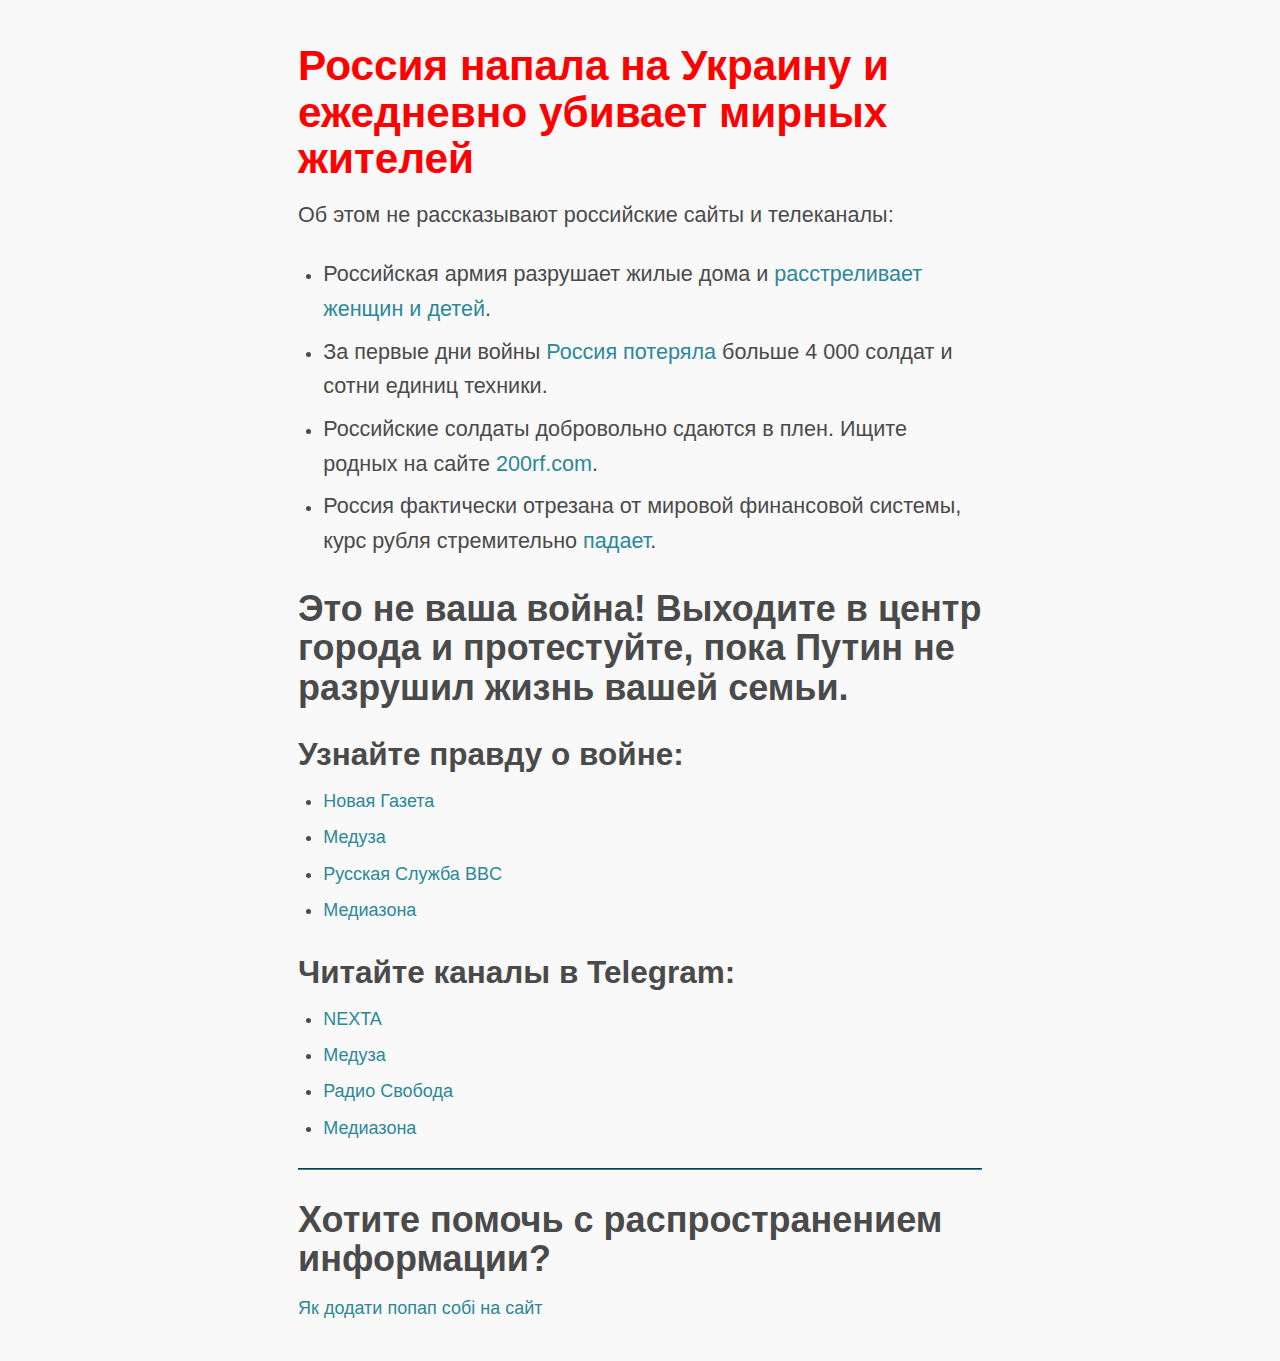
==== index.html @ 3b5819ab "howto" ====
<!doctype html>
<html>
<head>
  <meta charset="utf-8">
  <meta name="viewport" content="width=device-width, initial-scale=1">
  <title>Россия - убийца</title>

  <link rel="stylesheet" type="text/css" href="static/sakura.css">
</head>
<body>
  <main>
  <h1 class="red">Россия напала на Украину и ежедневно убивает мирных жителей</h1>

  <p><big>Об этом не рассказывают российские сайты и телеканалы:</big></p>
  <ul>
    <li id="https-www-pravda-com-ua-rus-news-2022-02-27-7326619"><big>Российская армия разрушает жилые дома и <a href="https://www.pravda.com.ua/rus/news/2022/02/27/7326619/">расстреливает женщин и детей</a>.</big></li>
    <li id="-https-ru-krymr-com-a-rossiya-ukraina-voyna-minoborony-rossii-poteri-ubitiye-rossiyskiye-soldaty-31726793-html-4-000-"><big>За первые дни войны <a href="https://ru.krymr.com/a/rossiya-ukraina-voyna-minoborony-rossii-poteri-ubitiye-rossiyskiye-soldaty/31726793.html">Россия потеряла</a> больше 4 000 солдат и сотни единиц техники.</big></li>
    <li id="-200rf-com-https-200rf-com-"><big>Российские солдаты добровольно сдаются в плен. Ищите родных на сайте <a href="https://200rf.com">200rf.com</a>.</big></li>
    <li id="-https-www-bbc-com-russian-news-60531329-"><big>Россия фактически отрезана от мировой финансовой системы, курс рубля стремительно <a href="https://www.bbc.com/russian/news-60531329">падает</a>.</big></li>
  </ul>

  <h2>Это не ваша война! Выходите в центр города и протестуйте, пока Путин не разрушил жизнь вашей семьи.</h2>

  <h3 id="-https-novayagazeta-ru-https-meduza-io-bbc-https-www-bbc-com-russian-https-zona-media-">Узнайте правду о войне:</h3>
  <ul>
    <li><a href="https://novayagazeta.ru/">Новая Газета</a></li>
    <li><a href="https://meduza.io/">Медуза</a></li>
    <li><a href="https://www.bbc.com/russian">Русская Служба BBC</a></li>
    <li><a href="https://zona.media/">Медиазона</a></li>
  </ul>

  <h3 id="-telegram-nexta-https-t-me-nexta_live-https-t-me-meduzalive-https-t-me-radiosvoboda-https-t-me-mediazzzona-">Читайте каналы в Telegram:</h3>
  <ul>
    <li><a href="https://t.me/nexta_live">NEXTA</a></li>
    <li><a href="https://t.me/meduzalive">Медуза</a></li>
    <li><a href="https://t.me/radiosvoboda">Радио Свобода</a></li>
    <li><a href="https://t.me/mediazzzona">Медиазона</a></li>
  </ul>

  <hr>

  <h2>Хотите помочь с распространением информации?</h2>
  <p><a href="/howto">Як додати попап собі на сайт</a></p>
  </main>
</body>
</html>
---- static/sakura.css ----
/* Sakura.css v1.3.0
 * ================
 * Minimal css theme.
 * Project: https://github.com/oxalorg/sakura/
 */
/* Body */
html {
  font-size: 62.5%;
  font-family: -apple-system, BlinkMacSystemFont, "Segoe UI", Roboto, "Helvetica Neue", Arial, "Noto Sans", sans-serif; }

body {
  font-size: 1.8rem;
  line-height: 1.618;
  max-width: 38em;
  margin: auto;
  color: #4a4a4a;
  background-color: #f9f9f9;
  padding: 13px; }

@media (max-width: 684px) {
  body {
    font-size: 1.53rem; } }

@media (max-width: 382px) {
  body {
    font-size: 1.35rem; } }

h1, h2, h3, h4, h5, h6 {
  line-height: 1.1;
  font-family: -apple-system, BlinkMacSystemFont, "Segoe UI", Roboto, "Helvetica Neue", Arial, "Noto Sans", sans-serif;
  font-weight: 700;
  margin-top: 3rem;
  margin-bottom: 1.5rem;
  overflow-wrap: break-word;
  word-wrap: break-word;
  -ms-word-break: break-all;
  word-break: break-word;
  -ms-hyphens: auto;
  -moz-hyphens: auto;
  -webkit-hyphens: auto;
  hyphens: auto; }

h1 {
  font-size: 2.35em; }

h2 {
  font-size: 2.00em; }

h3 {
  font-size: 1.75em; }

h4 {
  font-size: 1.5em; }

h5 {
  font-size: 1.25em; }

h6 {
  font-size: 1em; }

p {
  margin-top: 0px;
  margin-bottom: 2.5rem; }

small, sub, sup {
  font-size: 75%; }

hr {
  border-color: #2c8898; }

a {
  text-decoration: none;
  color: #2c8898; }
  a:hover {
    color: #982c61;
    border-bottom: 2px solid #4a4a4a; }

ul {
  padding-left: 1.4em;
  margin-top: 0px;
  margin-bottom: 2.5rem; }

li {
  margin-bottom: 0.4em; }

blockquote {
  margin-left: 0px;
  margin-right: 0px;
  padding-left: 1em;
  padding-top: 0.8em;
  padding-bottom: 0.8em;
  padding-right: 0.8em;
  border-left: 5px solid #2c8898;
  margin-bottom: 2.5rem;
  background-color: #f1f1f1; }

blockquote p {
  margin-bottom: 0; }

img {
  height: auto;
  max-width: 100%;
  margin-top: 0px;
  margin-bottom: 2.5rem; }

/* Pre and Code */
pre {
  background-color: #f1f1f1;
  display: block;
  padding: 1em;
  overflow-x: auto;
  margin-top: 0px;
  margin-bottom: 2.5rem; }

code {
  font-size: 0.9em;
  padding: 0 0.5em;
  background-color: #f1f1f1;
  white-space: pre-wrap; }

pre > code {
  padding: 0;
  background-color: transparent;
  white-space: pre; }

/* Tables */
table {
  text-align: justify;
  width: 100%;
  border-collapse: collapse; }

td, th {
  padding: 0.5em;
  border-bottom: 1px solid #f1f1f1; }

/* Buttons, forms and input */
input, textarea {
  border: 1px solid #4a4a4a; }
  input:focus, textarea:focus {
    border: 1px solid #2c8898; }

textarea {
  width: 100%; }

.button, button, input[type="submit"], input[type="reset"], input[type="button"] {
  display: inline-block;
  padding: 5px 10px;
  text-align: center;
  text-decoration: none;
  white-space: nowrap;
  background-color: #2c8898;
  color: #f9f9f9;
  border-radius: 1px;
  border: 1px solid #2c8898;
  cursor: pointer;
  box-sizing: border-box; }
  .button[disabled], button[disabled], input[type="submit"][disabled], input[type="reset"][disabled], input[type="button"][disabled] {
    cursor: default;
    opacity: .5; }
  .button:focus:enabled, .button:hover:enabled, button:focus:enabled, button:hover:enabled, input[type="submit"]:focus:enabled, input[type="submit"]:hover:enabled, input[type="reset"]:focus:enabled, input[type="reset"]:hover:enabled, input[type="button"]:focus:enabled, input[type="button"]:hover:enabled {
    background-color: #982c61;
    border-color: #982c61;
    color: #f9f9f9;
    outline: 0; }

textarea, select, input[type] {
  color: #4a4a4a;
  padding: 6px 10px;
  /* The 6px vertically centers text on FF, ignored by Webkit */
  margin-bottom: 10px;
  background-color: #f1f1f1;
  border: 1px solid #f1f1f1;
  border-radius: 4px;
  box-shadow: none;
  box-sizing: border-box; }
  textarea:focus, select:focus, input[type]:focus {
    border: 1px solid #2c8898;
    outline: 0; }

input[type="checkbox"]:focus {
  outline: 1px dotted #2c8898; }

label, legend, fieldset {
  display: block;
  margin-bottom: .5rem;
  font-weight: 600; }

/* ------------------------------ */

.red { color: red; }
.center {
  margin: 0 auto;
  text-align: center;
}
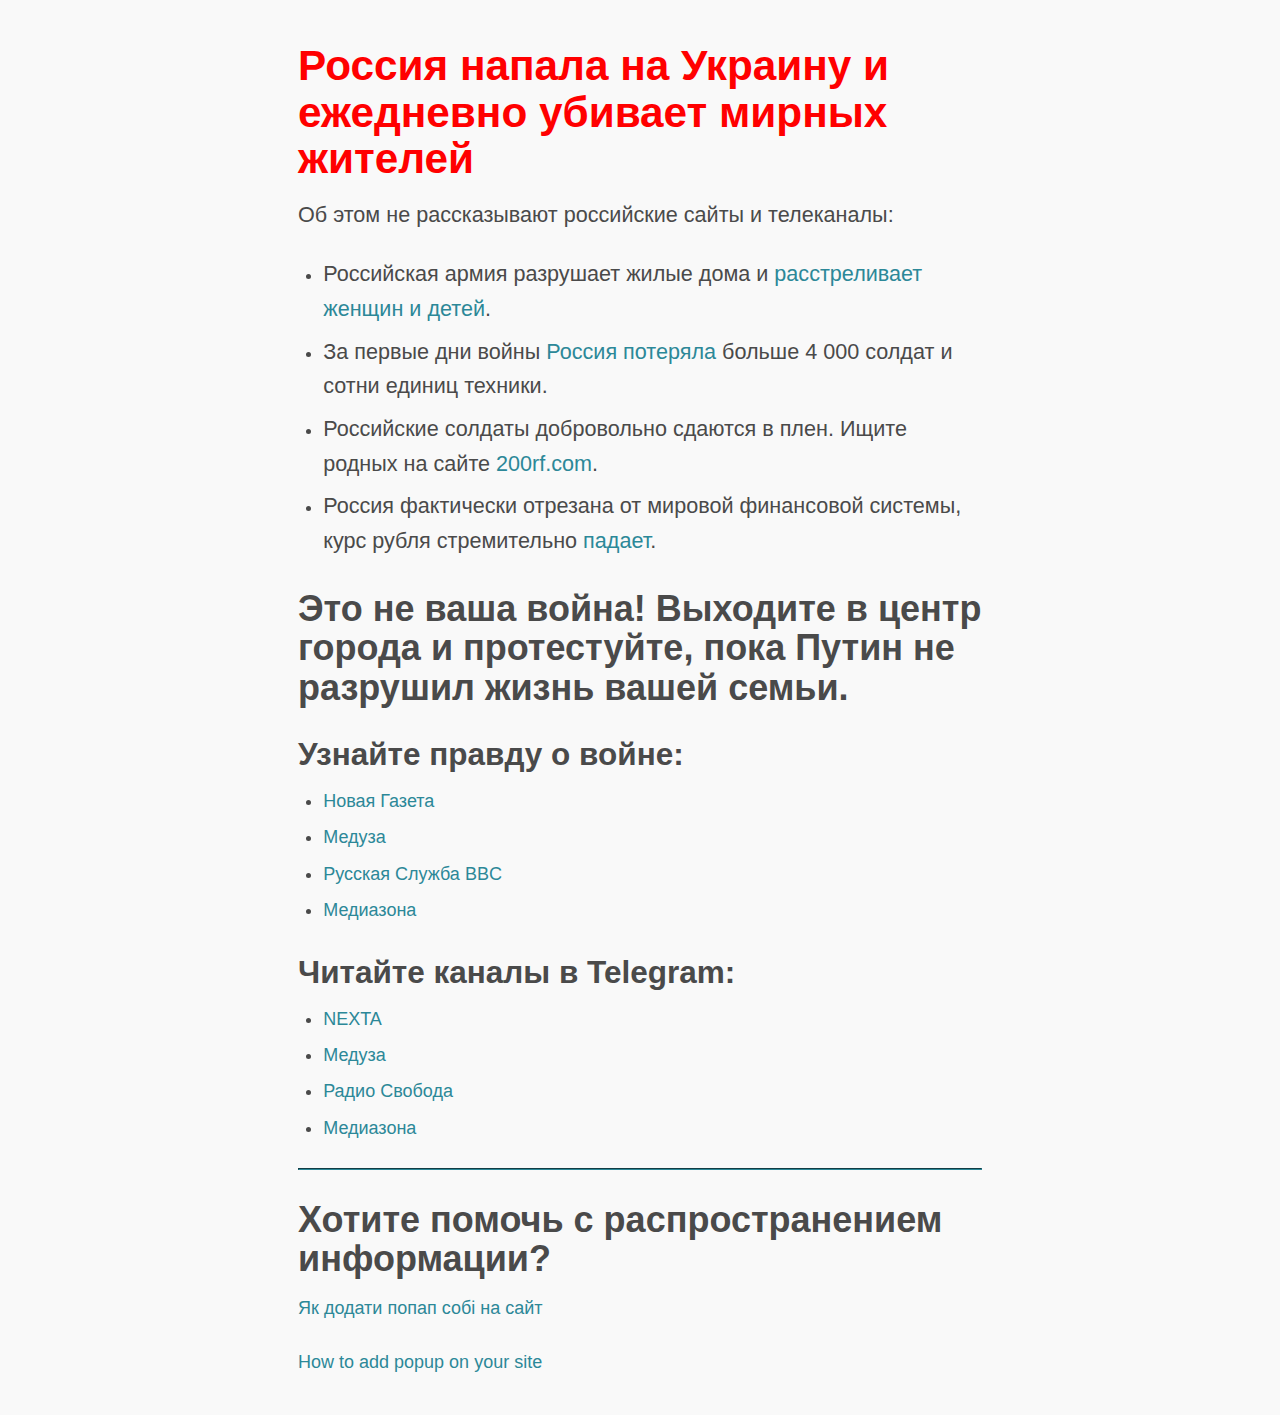
==== commit 4c7ba441: "en version" ====
--- a/index.html
+++ b/index.html
@@ -13,15 +13,15 @@
 
   <p><big>Об этом не рассказывают российские сайты и телеканалы:</big></p>
   <ul>
-    <li id="https-www-pravda-com-ua-rus-news-2022-02-27-7326619"><big>Российская армия разрушает жилые дома и <a href="https://www.pravda.com.ua/rus/news/2022/02/27/7326619/">расстреливает женщин и детей</a>.</big></li>
-    <li id="-https-ru-krymr-com-a-rossiya-ukraina-voyna-minoborony-rossii-poteri-ubitiye-rossiyskiye-soldaty-31726793-html-4-000-"><big>За первые дни войны <a href="https://ru.krymr.com/a/rossiya-ukraina-voyna-minoborony-rossii-poteri-ubitiye-rossiyskiye-soldaty/31726793.html">Россия потеряла</a> больше 4 000 солдат и сотни единиц техники.</big></li>
-    <li id="-200rf-com-https-200rf-com-"><big>Российские солдаты добровольно сдаются в плен. Ищите родных на сайте <a href="https://200rf.com">200rf.com</a>.</big></li>
-    <li id="-https-www-bbc-com-russian-news-60531329-"><big>Россия фактически отрезана от мировой финансовой системы, курс рубля стремительно <a href="https://www.bbc.com/russian/news-60531329">падает</a>.</big></li>
+    <li><big>Российская армия разрушает жилые дома и <a href="https://www.pravda.com.ua/rus/news/2022/02/27/7326619/">расстреливает женщин и детей</a>.</big></li>
+    <li><big>За первые дни войны <a href="https://ru.krymr.com/a/rossiya-ukraina-voyna-minoborony-rossii-poteri-ubitiye-rossiyskiye-soldaty/31726793.html">Россия потеряла</a> больше 4 000 солдат и сотни единиц техники.</big></li>
+    <li><big>Российские солдаты добровольно сдаются в плен. Ищите родных на сайте <a href="https://200rf.com">200rf.com</a>.</big></li>
+    <li><big>Россия фактически отрезана от мировой финансовой системы, курс рубля стремительно <a href="https://www.bbc.com/russian/news-60531329">падает</a>.</big></li>
   </ul>
 
   <h2>Это не ваша война! Выходите в центр города и протестуйте, пока Путин не разрушил жизнь вашей семьи.</h2>
 
-  <h3 id="-https-novayagazeta-ru-https-meduza-io-bbc-https-www-bbc-com-russian-https-zona-media-">Узнайте правду о войне:</h3>
+  <h3>Узнайте правду о войне:</h3>
   <ul>
     <li><a href="https://novayagazeta.ru/">Новая Газета</a></li>
     <li><a href="https://meduza.io/">Медуза</a></li>
@@ -29,7 +29,7 @@
     <li><a href="https://zona.media/">Медиазона</a></li>
   </ul>
 
-  <h3 id="-telegram-nexta-https-t-me-nexta_live-https-t-me-meduzalive-https-t-me-radiosvoboda-https-t-me-mediazzzona-">Читайте каналы в Telegram:</h3>
+  <h3>Читайте каналы в Telegram:</h3>
   <ul>
     <li><a href="https://t.me/nexta_live">NEXTA</a></li>
     <li><a href="https://t.me/meduzalive">Медуза</a></li>
@@ -41,6 +41,7 @@
 
   <h2>Хотите помочь с распространением информации?</h2>
   <p><a href="/howto">Як додати попап собі на сайт</a></p>
+  <p><a href="/howto-en">How to add popup on your site</a></p>
   </main>
 </body>
 </html>
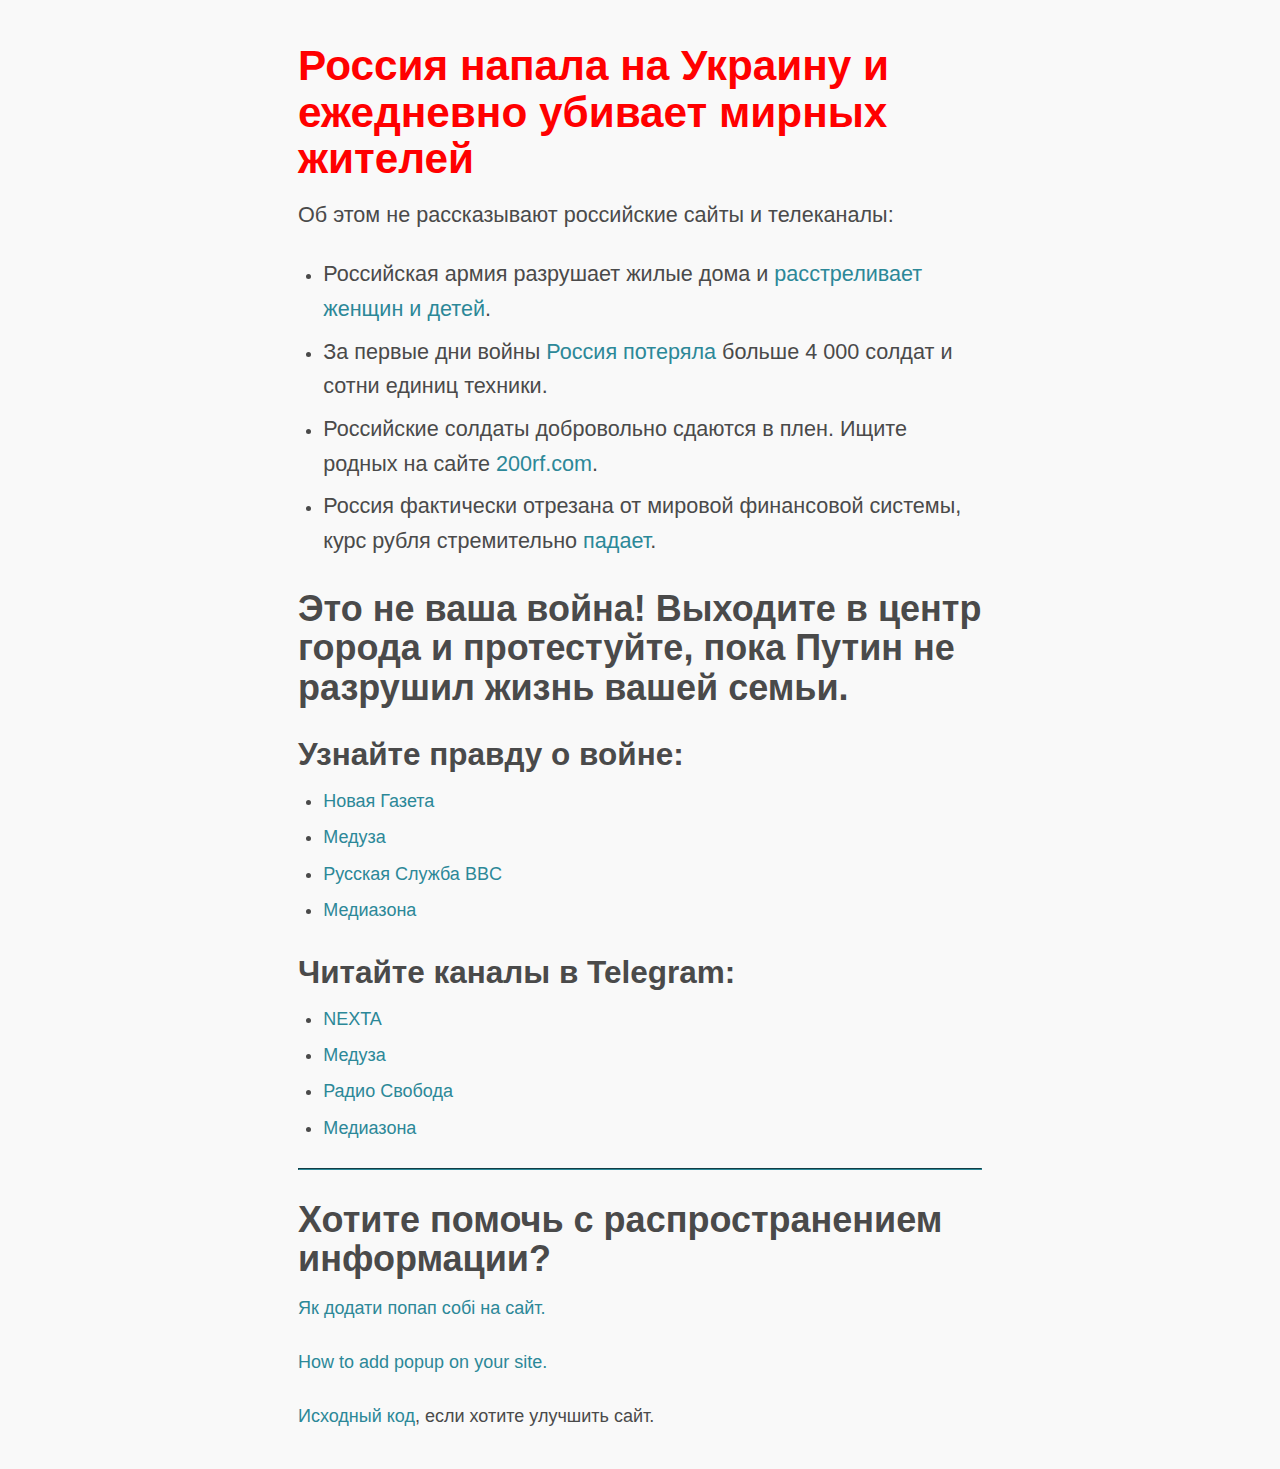
==== commit 5cbf4c3c: "link to github" ====
--- a/index.html
+++ b/index.html
@@ -3,8 +3,9 @@
 <head>
   <meta charset="utf-8">
   <meta name="viewport" content="width=device-width, initial-scale=1">
-  <title>Россия - убийца</title>
+  <title>Россия - военный преступник</title>
 
+  <link rel="shortcut icon" href="data:image/x-icon;," type="image/x-icon">
   <link rel="stylesheet" type="text/css" href="static/sakura.css">
 </head>
 <body>
@@ -40,8 +41,9 @@
   <hr>
 
   <h2>Хотите помочь с распространением информации?</h2>
-  <p><a href="/howto">Як додати попап собі на сайт</a></p>
-  <p><a href="/howto-en">How to add popup on your site</a></p>
+  <p><a href="/howto">Як додати попап собі на сайт.</a></p>
+  <p><a href="/howto-en">How to add popup on your site.</a></p>
+  <p><a href="https://github.com/piranha/infowarship">Исходный код</a>, если хотите улучшить сайт.</p>
   </main>
 </body>
 </html>
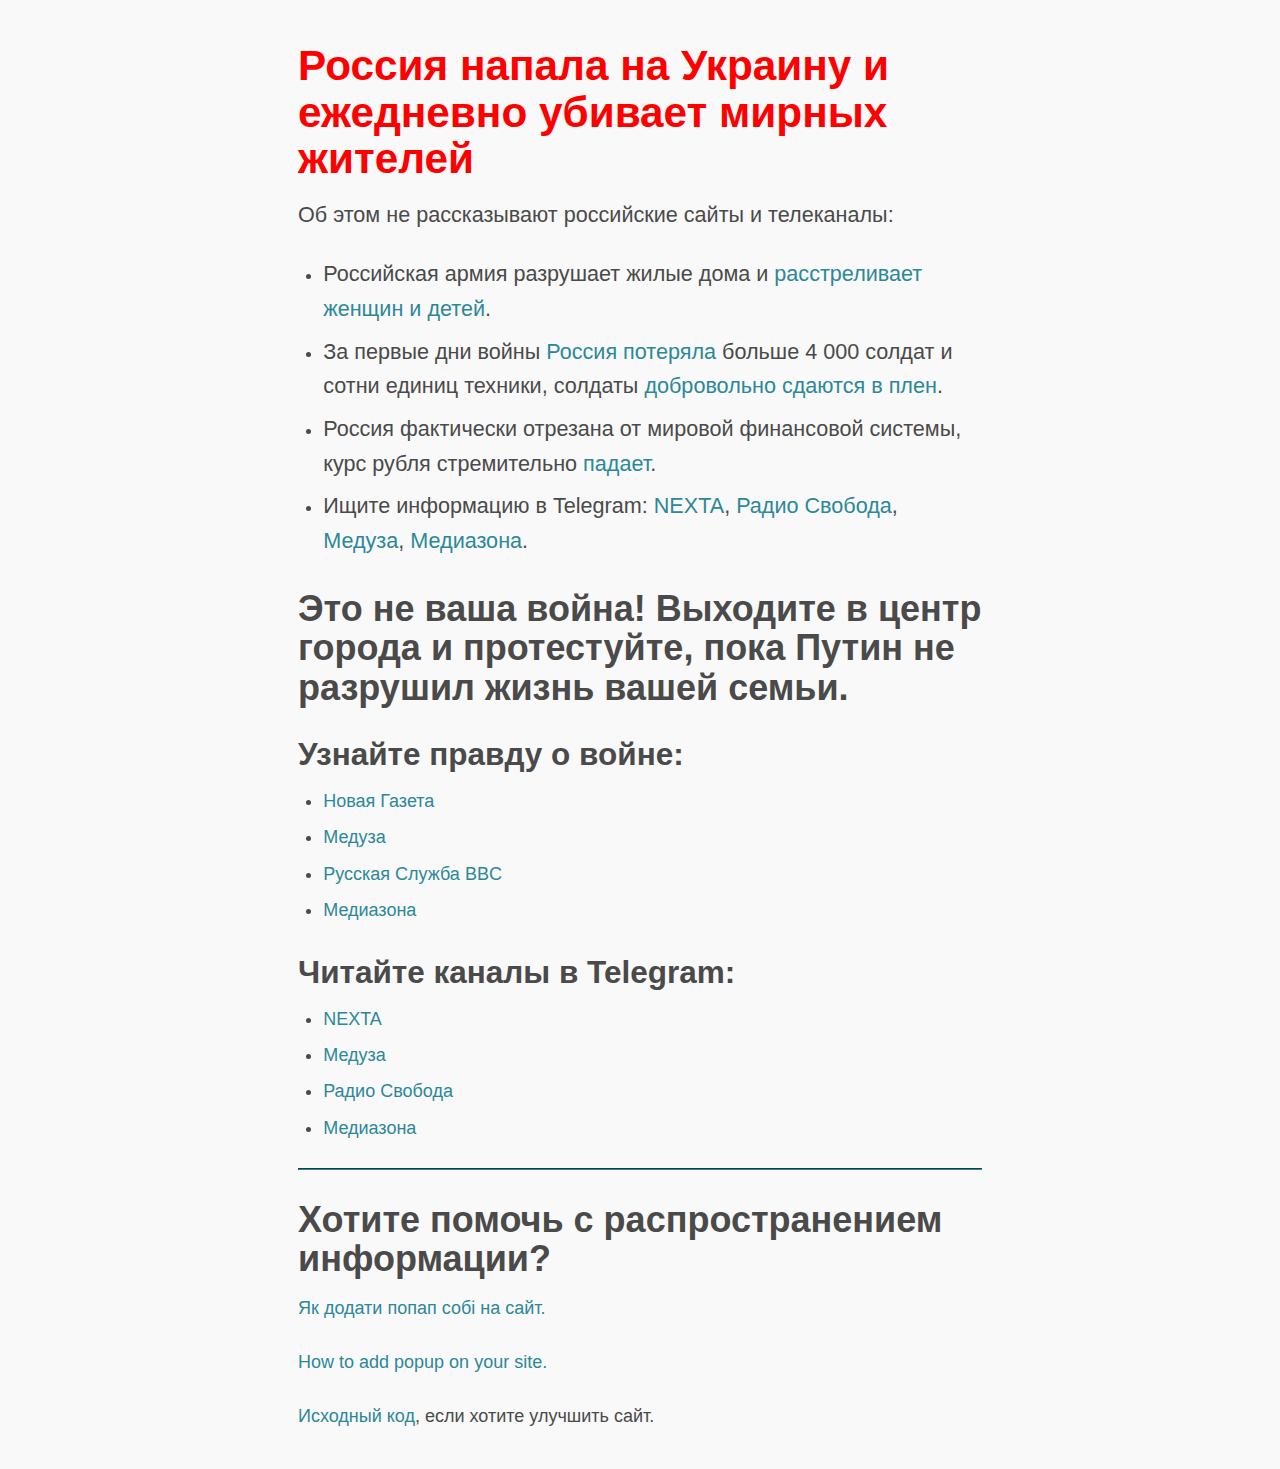
==== commit 610589ea: "new links" ====
--- a/index.html
+++ b/index.html
@@ -3,7 +3,7 @@
 <head>
   <meta charset="utf-8">
   <meta name="viewport" content="width=device-width, initial-scale=1">
-  <title>Россия - военный преступник</title>
+  <title>Россия — военный преступник</title>
 
   <link rel="shortcut icon" href="data:image/x-icon;," type="image/x-icon">
   <link rel="stylesheet" type="text/css" href="static/sakura.css">
@@ -13,12 +13,12 @@
   <h1 class="red">Россия напала на Украину и ежедневно убивает мирных жителей</h1>
 
   <p><big>Об этом не рассказывают российские сайты и телеканалы:</big></p>
-  <ul>
-    <li><big>Российская армия разрушает жилые дома и <a href="https://www.pravda.com.ua/rus/news/2022/02/27/7326619/">расстреливает женщин и детей</a>.</big></li>
-    <li><big>За первые дни войны <a href="https://ru.krymr.com/a/rossiya-ukraina-voyna-minoborony-rossii-poteri-ubitiye-rossiyskiye-soldaty/31726793.html">Россия потеряла</a> больше 4 000 солдат и сотни единиц техники.</big></li>
-    <li><big>Российские солдаты добровольно сдаются в плен. Ищите родных на сайте <a href="https://200rf.com">200rf.com</a>.</big></li>
-    <li><big>Россия фактически отрезана от мировой финансовой системы, курс рубля стремительно <a href="https://www.bbc.com/russian/news-60531329">падает</a>.</big></li>
-  </ul>
+    <ul>
+      <li><big>Российская армия разрушает жилые дома и <a href="https://rus.ozodi.org/a/31728241.html">расстреливает женщин и детей</a>.</big></li>
+      <li><big>За первые дни войны <a href="https://ru.krymr.com/a/rossiya-ukraina-voyna-minoborony-rossii-poteri-ubitiye-rossiyskiye-soldaty/31726793.html">Россия потеряла</a> больше 4 000 солдат и сотни единиц техники, солдаты <a href="https://200rf.com">добровольно сдаются в плен</a>. </big></li>
+      <li><big>Россия фактически отрезана от мировой финансовой системы, курс рубля стремительно <a href="https://www.bbc.com/russian/news-60531329">падает</a>.</big></li>
+      <li><big>Ищите информацию в Telegram: <a href="https://t.me/nexta_live">NEXTA</a>, <a href="https://t.me/radiosvoboda">Радио Свобода</a>, <a href="https://t.me/meduzalive">Медуза</a>, <a href="https://t.me/mediazzzona">Медиазона</a>.</big></li>
+    </ul>
 
   <h2>Это не ваша война! Выходите в центр города и протестуйте, пока Путин не разрушил жизнь вашей семьи.</h2>
 
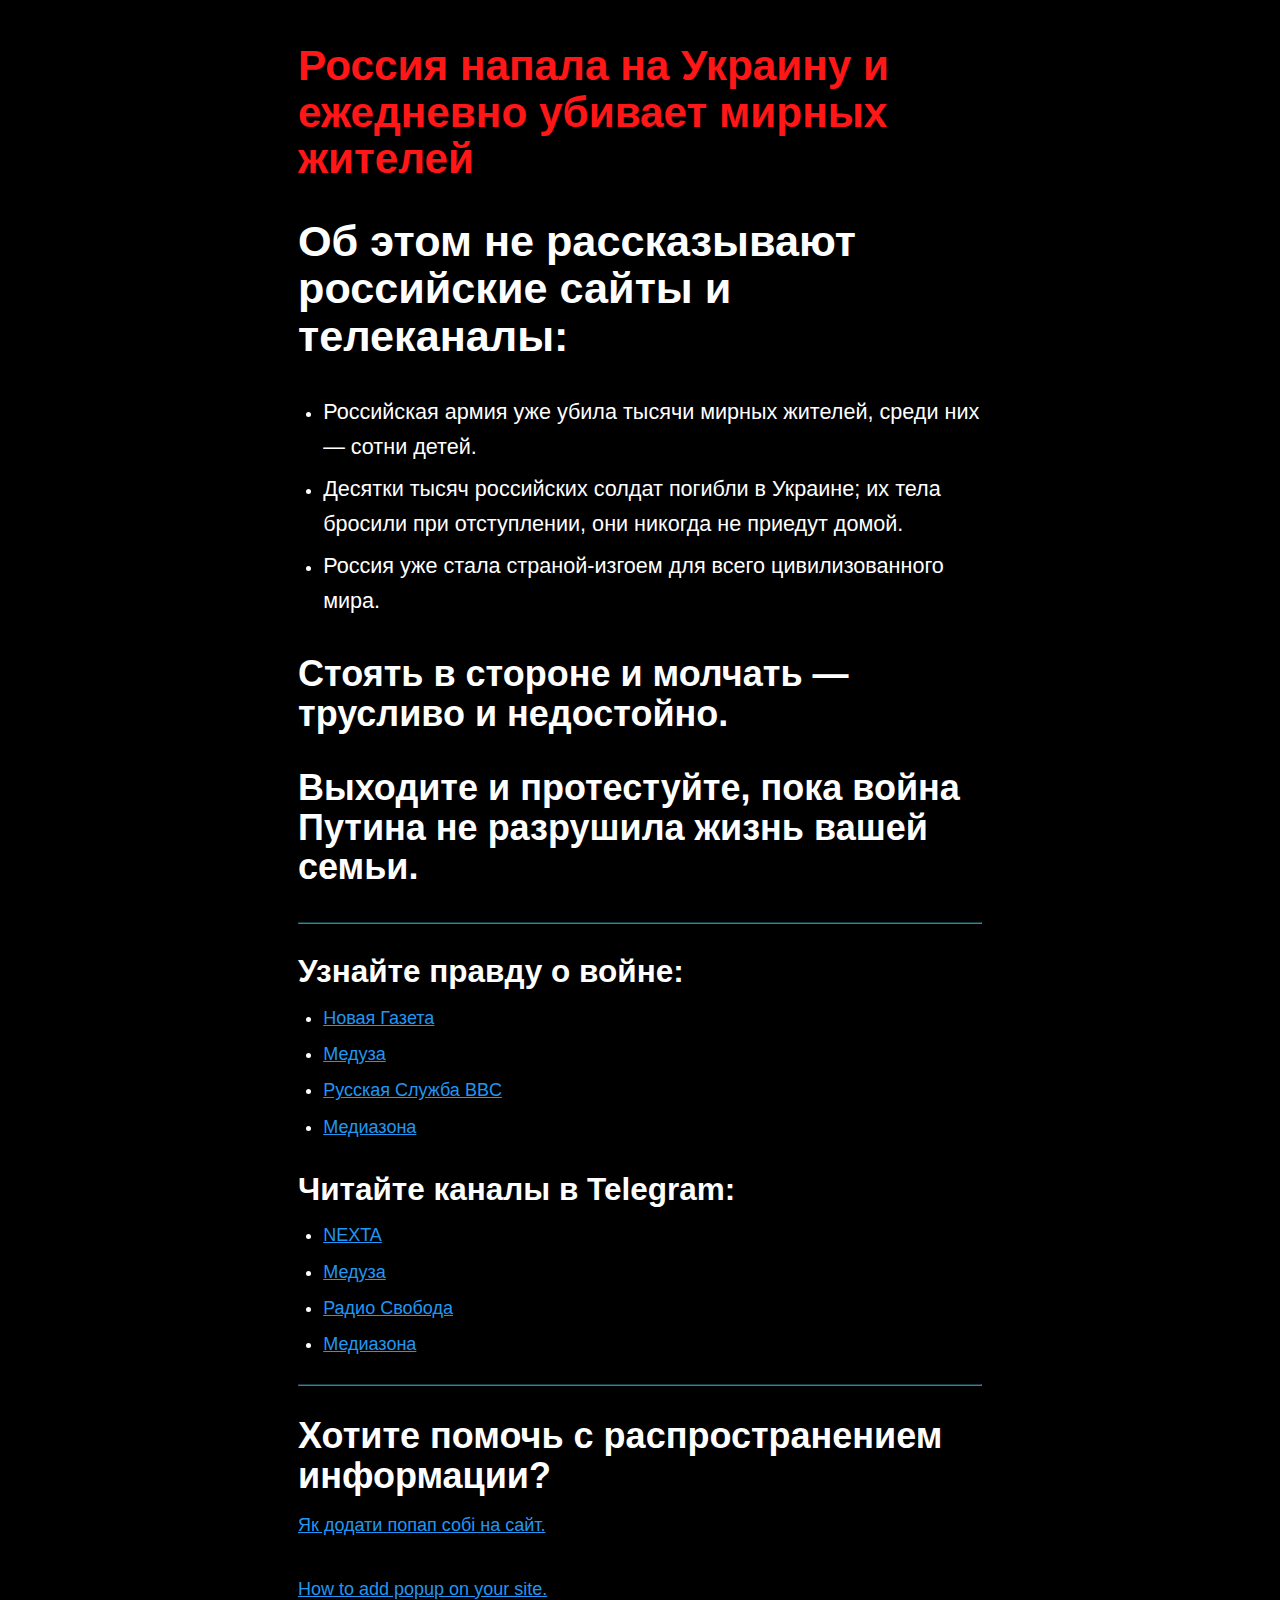
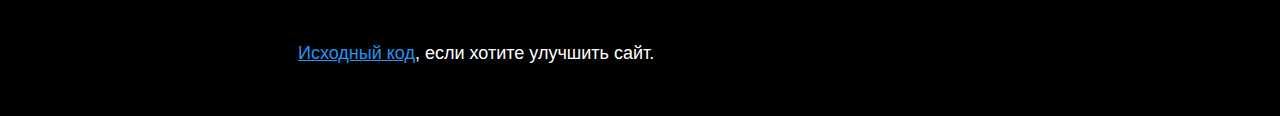
==== commit 5820cef9: "streamlined copy" ====
--- a/index.html
+++ b/index.html
@@ -12,15 +12,19 @@
   <main>
   <h1 class="red">Россия напала на Украину и ежедневно убивает мирных жителей</h1>
 
-  <p><big>Об этом не рассказывают российские сайты и телеканалы:</big></p>
+  <p><h2><big>Об этом не рассказывают российские сайты и телеканалы:</big></h2></p>
     <ul>
-      <li><big>Российская армия разрушает жилые дома и <a href="https://rus.ozodi.org/a/31728241.html">расстреливает женщин и детей</a>.</big></li>
-      <li><big>За первые дни войны <a href="https://ru.krymr.com/a/rossiya-ukraina-voyna-minoborony-rossii-poteri-ubitiye-rossiyskiye-soldaty/31726793.html">Россия потеряла</a> больше 4 000 солдат и сотни единиц техники, солдаты <a href="https://200rf.com">добровольно сдаются в плен</a>. </big></li>
-      <li><big>Россия фактически отрезана от мировой финансовой системы, курс рубля стремительно <a href="https://www.bbc.com/russian/news-60531329">падает</a>.</big></li>
-      <li><big>Ищите информацию в Telegram: <a href="https://t.me/nexta_live">NEXTA</a>, <a href="https://t.me/radiosvoboda">Радио Свобода</a>, <a href="https://t.me/meduzalive">Медуза</a>, <a href="https://t.me/mediazzzona">Медиазона</a>.</big></li>
+      <li><big>Российская армия уже убила тысячи мирных жителей, среди них — сотни детей.</big></li>
+      <li><big>Десятки тысяч российских солдат погибли в Украине; их тела бросили при отступлении, они никогда не приедут домой.</big></li>
+      <li><big>Россия уже стала страной-изгоем для всего цивилизованного мира.</big></li>
     </ul>
 
-  <h2>Это не ваша война! Выходите в центр города и протестуйте, пока Путин не разрушил жизнь вашей семьи.</h2>
+  <p>
+    <h2>Стоять в стороне и молчать — трусливо и недостойно. <br /></h2>
+  </p>
+  <p><h2>Выходите и протестуйте, пока война Путина не разрушила жизнь вашей семьи.</h2></p>
+
+  <hr> 
 
   <h3>Узнайте правду о войне:</h3>
   <ul>
--- a/static/sakura.css
+++ b/static/sakura.css
@@ -13,8 +13,8 @@
   line-height: 1.618;
   max-width: 38em;
   margin: auto;
-  color: #4a4a4a;
-  background-color: #f9f9f9;
+  color: #ffffff;
+  background-color: #000000;
   padding: 13px; }
 
 @media (max-width: 684px) {
@@ -60,7 +60,7 @@
 
 p {
   margin-top: 0px;
-  margin-bottom: 2.5rem; }
+  margin-bottom: 3.5rem; }
 
 small, sub, sup {
   font-size: 75%; }
@@ -69,11 +69,11 @@
   border-color: #2c8898; }
 
 a {
-  text-decoration: none;
-  color: #2c8898; }
-  a:hover {
-    color: #982c61;
-    border-bottom: 2px solid #4a4a4a; }
+  color: #2196f3;
+}
+a:hover {
+  color: white;
+}
 
 ul {
   padding-left: 1.4em;
@@ -104,8 +104,11 @@
   margin-bottom: 2.5rem; }
 
 /* Pre and Code */
+pre, code {
+  background-color: #474747;
+  border-radius: 4px;
+}
 pre {
-  background-color: #f1f1f1;
   display: block;
   padding: 1em;
   overflow-x: auto;
@@ -115,7 +118,6 @@
 code {
   font-size: 0.9em;
   padding: 0 0.5em;
-  background-color: #f1f1f1;
   white-space: pre-wrap; }
 
 pre > code {
@@ -144,16 +146,19 @@
 
 .button, button, input[type="submit"], input[type="reset"], input[type="button"] {
   display: inline-block;
-  padding: 5px 10px;
+  padding: 12px 24px;
   text-align: center;
   text-decoration: none;
   white-space: nowrap;
-  background-color: #2c8898;
+  background-color: #2196f3;
   color: #f9f9f9;
-  border-radius: 1px;
-  border: 1px solid #2c8898;
+  border-radius: 5px;
   cursor: pointer;
-  box-sizing: border-box; }
+  box-sizing: border-box;
+}
+.button:hover {
+  transform: scale(1.02);
+}
   .button[disabled], button[disabled], input[type="submit"][disabled], input[type="reset"][disabled], input[type="button"][disabled] {
     cursor: default;
     opacity: .5; }
@@ -187,9 +192,10 @@
 
 /* ------------------------------ */
 
-.red { color: red; }
+.red { color: rgb(255, 23, 23); }
 .center {
-  margin: 0 auto;
+  margin-left: auto;
+  margin-right: auto;
   text-align: center;
 }
 
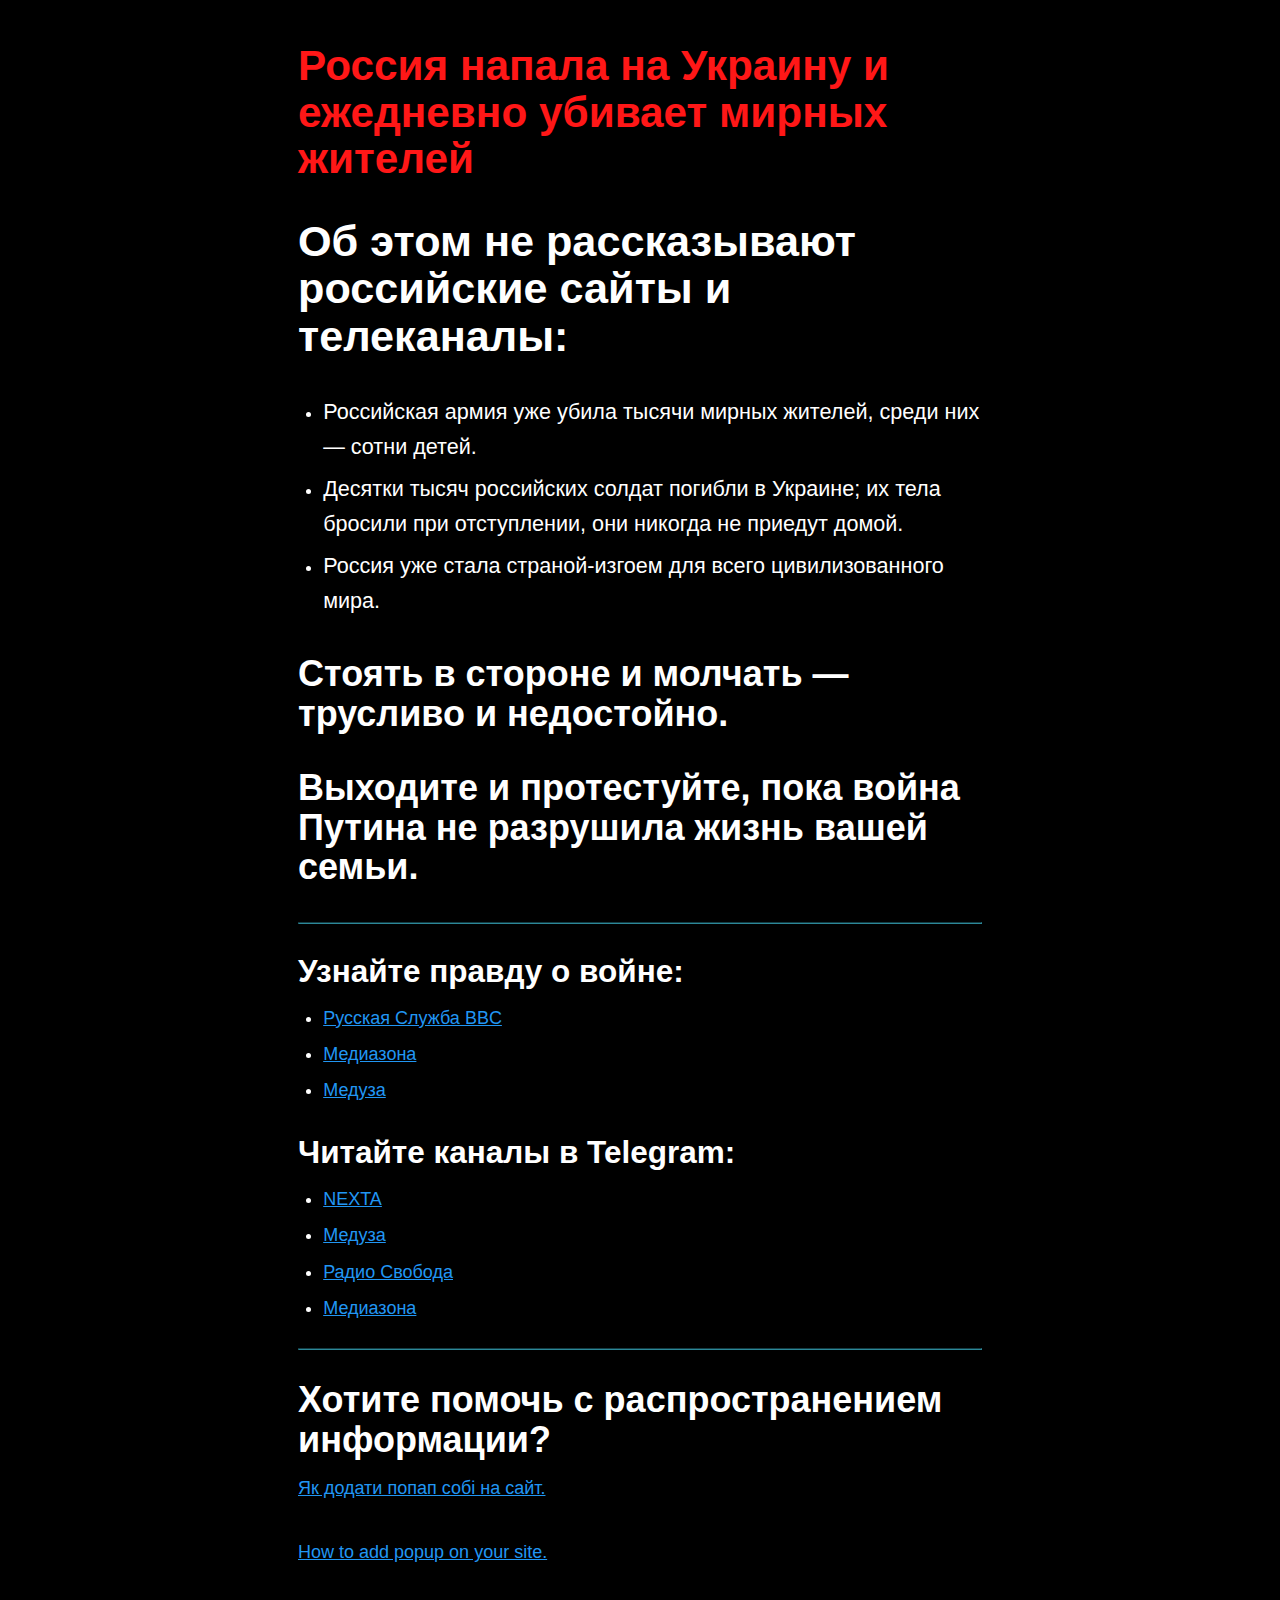
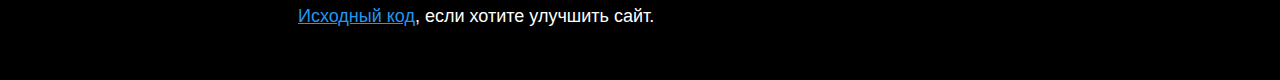
==== commit 9bf134d6: "Update index.html" ====
--- a/index.html
+++ b/index.html
@@ -28,10 +28,10 @@
 
   <h3>Узнайте правду о войне:</h3>
   <ul>
-    <li><a href="https://novayagazeta.ru/">Новая Газета</a></li>
-    <li><a href="https://meduza.io/">Медуза</a></li>
     <li><a href="https://www.bbc.com/russian">Русская Служба BBC</a></li>
     <li><a href="https://zona.media/">Медиазона</a></li>
+    <li><a href="https://meduza.io/">Медуза</a></li>
+    <!-- <li><a href="https://novayagazeta.ru/">Новая Газета</a></li> -->
   </ul>
 
   <h3>Читайте каналы в Telegram:</h3>
